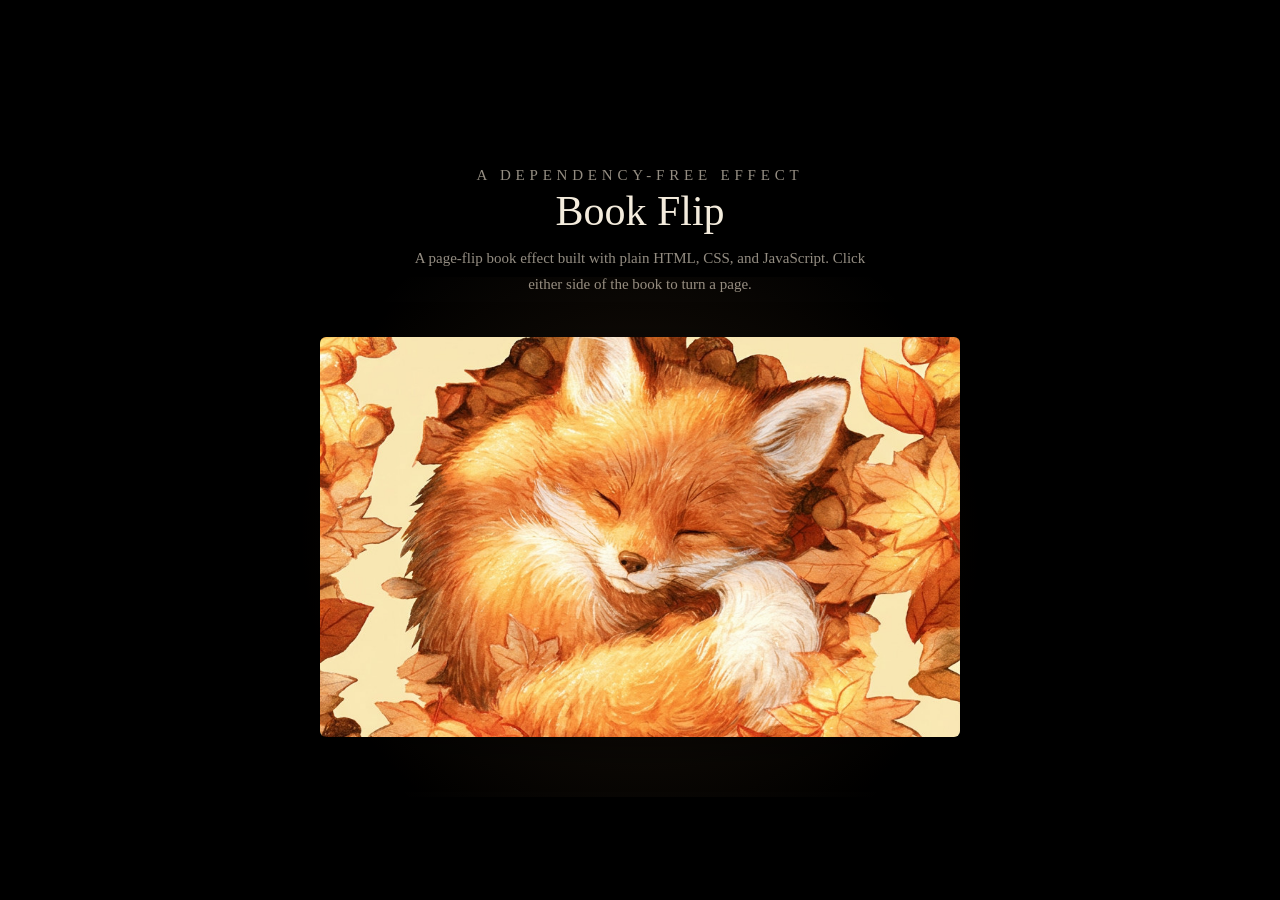
==== index.html @ 04766bbb "Replace Framer/React export with a dependency-free vanilla JS book flip Reimplements the page-flip e" ====
<!doctype html>
<html lang="en">
<head>
<meta charset="utf-8">
<meta name="viewport" content="width=device-width, initial-scale=1">
<title>Book Flip Effect</title>
<link rel="stylesheet" href="style.css">
</head>
<body>
  <div class="page">
    <div class="intro">
      <p class="eyebrow">A Dependency-Free Effect</p>
      <h1>Book Flip</h1>
      <p>A page-flip book effect built with plain HTML, CSS, and JavaScript. Click either side of the book to turn a page.</p>
    </div>

    <div class="book-flip" id="book">
      <div class="book-flip__glow"></div>
      <div class="book-flip__stage">
        <img class="book-flip__page book-flip__page--left" alt="">
        <img class="book-flip__page book-flip__page--right" alt="">
        <img class="book-flip__page book-flip__page--single" alt="">
        <div class="book-flip__leaf" hidden>
          <div class="book-flip__leaf-face book-flip__leaf-face--front"></div>
          <div class="book-flip__leaf-face book-flip__leaf-face--back"></div>
        </div>
        <button class="book-flip__zone book-flip__zone--prev" aria-label="Previous page"></button>
        <button class="book-flip__zone book-flip__zone--next" aria-label="Next page"></button>
      </div>
    </div>
  </div>

  <script src="script.js"></script>
</body>
</html>
---- style.css ----
:root {
  --bg: #000000;
  --amber: #e0a05c;
  --amber-soft: #c98a4a;
  --cream: #f4ecdd;
  --muted: #948d82;
  --paper-back: #efe6d6;
}

* {
  box-sizing: border-box;
}

html,
body {
  margin: 0;
  padding: 0;
  background: var(--bg);
  color: var(--cream);
  font-family: Georgia, 'Times New Roman', serif;
}

.page {
  min-height: 100vh;
  display: flex;
  flex-direction: column;
  align-items: center;
  justify-content: center;
  gap: 40px;
  padding: 8vh 6vw;
  text-align: center;
}

.intro {
  max-width: 480px;
}

.eyebrow {
  font-size: 13px;
  letter-spacing: 0.32em;
  text-transform: uppercase;
  color: var(--amber);
  margin: 0 0 14px;
}

.intro h1 {
  font-size: clamp(28px, 4vw, 42px);
  font-weight: 400;
  line-height: 1.1;
  margin: 0 0 12px;
}

.intro p {
  font-size: 15px;
  line-height: 1.7;
  color: var(--muted);
  margin: 0;
}

/* ---------- Book flip component ---------- */

.book-flip {
  --page-w: 320px;
  position: relative;
  width: min(640px, 90vw);
  aspect-ratio: 8 / 5;
  flex-shrink: 0;
}

.book-flip__glow {
  position: absolute;
  inset: -15%;
  background: radial-gradient(circle, rgba(224, 160, 92, 0.16) 0%, rgba(224, 160, 92, 0.05) 45%, rgba(0, 0, 0, 0) 72%);
  pointer-events: none;
}

.book-flip__stage {
  position: relative;
  width: 100%;
  height: 100%;
  perspective: 2200px;
}

.book-flip__page,
.book-flip__leaf {
  position: absolute;
  top: 0;
  height: 100%;
  width: 50%;
}

.book-flip__page {
  object-fit: cover;
  background: var(--paper-back);
  box-shadow: 0 10px 40px rgba(0, 0, 0, 0.45);
}

.book-flip__page--left {
  left: 0;
  border-radius: 6px 0 0 6px;
}

.book-flip__page--right {
  left: 50%;
  border-radius: 0 6px 6px 0;
}

.book-flip__page--single {
  left: 0;
  width: 100%;
  border-radius: 6px;
}

.book-flip__page[hidden] {
  display: none;
}

/* the animated leaf sits exactly over whichever static page is mid-flip */
.book-flip__leaf {
  transform-style: preserve-3d;
  transition: transform 650ms cubic-bezier(0.4, 0.1, 0.2, 1);
  pointer-events: none;
  will-change: transform;
}

.book-flip__leaf[hidden] {
  display: none;
}

.book-flip__leaf-face {
  position: absolute;
  inset: 0;
  backface-visibility: hidden;
  overflow: hidden;
}

.book-flip__leaf-face--front img {
  width: 100%;
  height: 100%;
  object-fit: cover;
  display: block;
}

.book-flip__leaf-face--back {
  background: linear-gradient(120deg, var(--paper-back) 0%, #e3d8c3 100%);
  transform: rotateY(180deg);
}

/* subtle shading near the spine while a leaf is turning */
.book-flip__leaf-face--front::after,
.book-flip__leaf-face--back::after {
  content: '';
  position: absolute;
  inset: 0;
  pointer-events: none;
}

.book-flip__leaf--from-right .book-flip__leaf-face--front::after {
  background: linear-gradient(to right, rgba(0, 0, 0, 0.35), transparent 35%);
}

.book-flip__leaf--from-left .book-flip__leaf-face--front::after {
  background: linear-gradient(to left, rgba(0, 0, 0, 0.35), transparent 35%);
}

.book-flip__zone {
  position: absolute;
  top: 0;
  height: 100%;
  width: 50%;
  background: transparent;
  border: 0;
  padding: 0;
  margin: 0;
  cursor: pointer;
  z-index: 5;
}

.book-flip__zone--prev {
  left: 0;
}

.book-flip__zone--next {
  left: 50%;
}

.book-flip__zone:disabled {
  cursor: default;
}

@media (max-width: 560px) {
  .page {
    padding: 6vh 8vw;
    gap: 28px;
  }
}
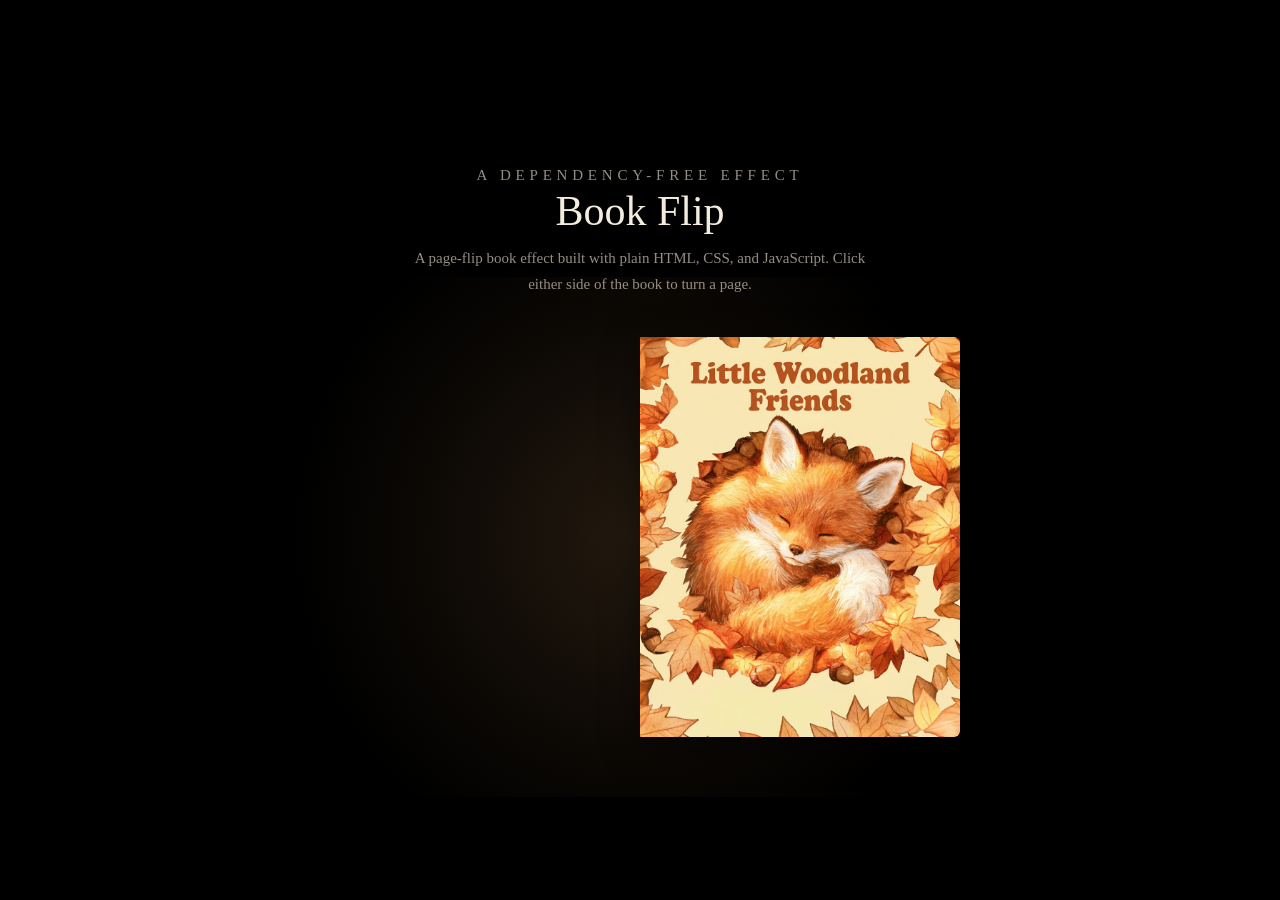
==== commit cc9038bf: "Size the cover/back-cover as a single page, not a double-wide card The cover and back cover were ren" ====
--- a/index.html
+++ b/index.html
@@ -19,7 +19,7 @@
       <div class="book-flip__stage">
         <img class="book-flip__page book-flip__page--left" alt="">
         <img class="book-flip__page book-flip__page--right" alt="">
-        <img class="book-flip__page book-flip__page--single" alt="">
+        <div class="book-flip__spine" hidden></div>
         <div class="book-flip__leaf" hidden>
           <div class="book-flip__leaf-face book-flip__leaf-face--front"></div>
           <div class="book-flip__leaf-face book-flip__leaf-face--back"></div>
--- a/style.css
+++ b/style.css
@@ -60,7 +60,6 @@
 /* ---------- Book flip component ---------- */
 
 .book-flip {
-  --page-w: 320px;
   position: relative;
   width: min(640px, 90vw);
   aspect-ratio: 8 / 5;
@@ -105,13 +104,29 @@
   border-radius: 0 6px 6px 0;
 }
 
-.book-flip__page--single {
-  left: 0;
-  width: 100%;
-  border-radius: 6px;
-}
-
 .book-flip__page[hidden] {
+  display: none;
+}
+
+/* fixed gutter shadow marking the spine between the two pages */
+.book-flip__spine {
+  position: absolute;
+  top: 0;
+  left: 50%;
+  width: 20px;
+  height: 100%;
+  margin-left: -10px;
+  pointer-events: none;
+  background: linear-gradient(
+    to right,
+    rgba(0, 0, 0, 0.28) 0%,
+    rgba(0, 0, 0, 0.06) 40%,
+    rgba(0, 0, 0, 0.06) 60%,
+    rgba(0, 0, 0, 0.28) 100%
+  );
+}
+
+.book-flip__spine[hidden] {
   display: none;
 }
 
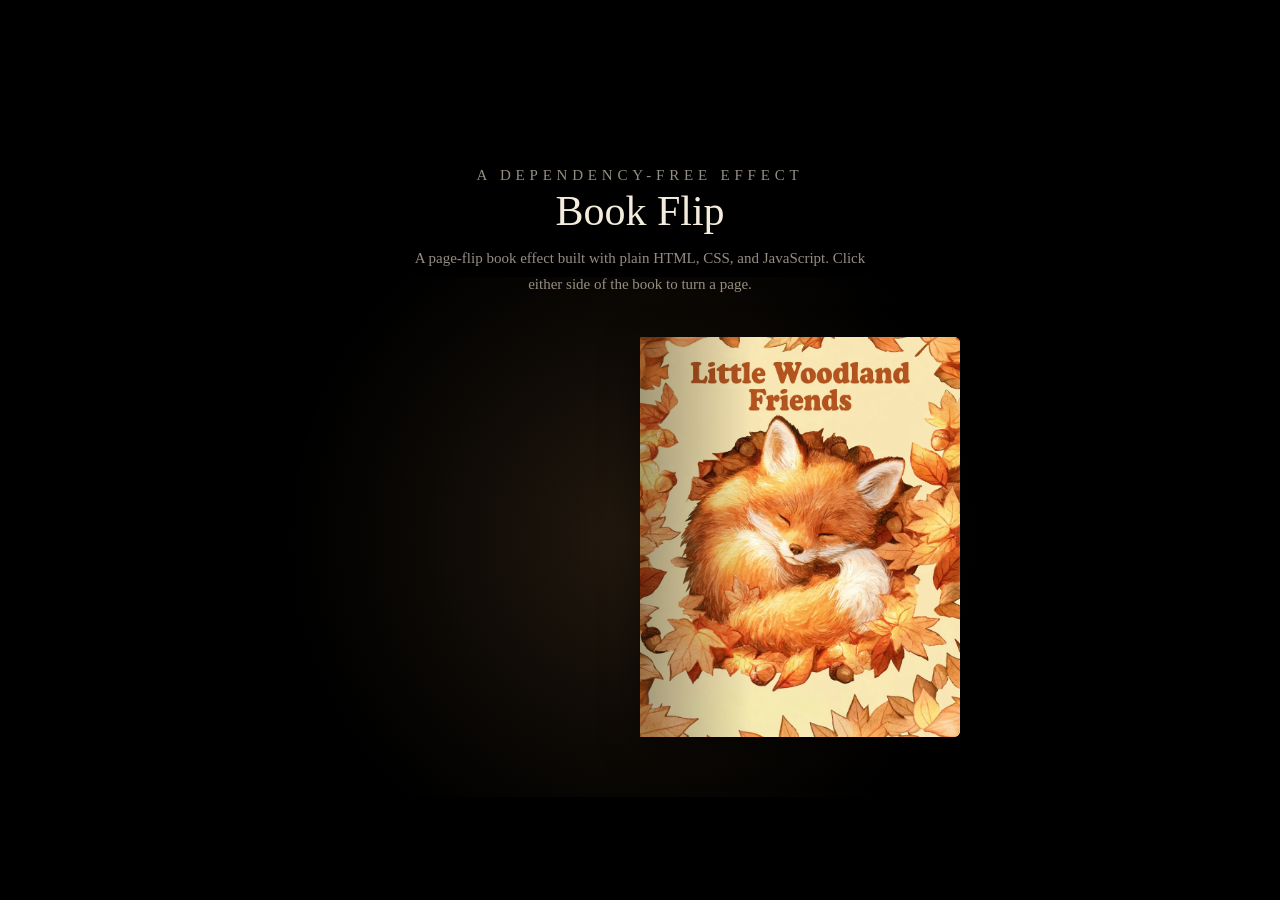
==== commit 5bc2e155: "Write every page as a real <img> in the HTML instead of via JS Found by comparing against the origin" ====
--- a/index.html
+++ b/index.html
@@ -17,13 +17,63 @@
     <div class="book-flip" id="book">
       <div class="book-flip__glow"></div>
       <div class="book-flip__stage">
-        <img class="book-flip__page book-flip__page--left" alt="">
-        <img class="book-flip__page book-flip__page--right" alt="">
-        <div class="book-flip__spine" hidden></div>
-        <div class="book-flip__leaf" hidden>
-          <div class="book-flip__leaf-face book-flip__leaf-face--front"></div>
+        <!--
+          Every page is a real <img> written directly into the page, not
+          inserted by JavaScript, so the browser starts loading all of
+          them the moment it parses this HTML — well before script.js
+          even downloads. Each sits in a fixed left/right slot (its role
+          never changes), and script.js only ever shows/hides them and
+          triggers their turn; it never sets a `src`.
+        -->
+        <div class="book-flip__leaf book-flip__leaf--right-slot">
+          <div class="book-flip__leaf-face book-flip__leaf-face--front"><img src="assets/cover.webp" alt=""></div>
           <div class="book-flip__leaf-face book-flip__leaf-face--back"></div>
         </div>
+        <div class="book-flip__leaf book-flip__leaf--left-slot" hidden>
+          <div class="book-flip__leaf-face book-flip__leaf-face--front"><img src="assets/page-01.webp" alt=""></div>
+          <div class="book-flip__leaf-face book-flip__leaf-face--back"></div>
+        </div>
+        <div class="book-flip__leaf book-flip__leaf--right-slot" hidden>
+          <div class="book-flip__leaf-face book-flip__leaf-face--front"><img src="assets/page-02.webp" alt=""></div>
+          <div class="book-flip__leaf-face book-flip__leaf-face--back"></div>
+        </div>
+        <div class="book-flip__leaf book-flip__leaf--left-slot" hidden>
+          <div class="book-flip__leaf-face book-flip__leaf-face--front"><img src="assets/page-03.webp" alt=""></div>
+          <div class="book-flip__leaf-face book-flip__leaf-face--back"></div>
+        </div>
+        <div class="book-flip__leaf book-flip__leaf--right-slot" hidden>
+          <div class="book-flip__leaf-face book-flip__leaf-face--front"><img src="assets/page-04.webp" alt=""></div>
+          <div class="book-flip__leaf-face book-flip__leaf-face--back"></div>
+        </div>
+        <div class="book-flip__leaf book-flip__leaf--left-slot" hidden>
+          <div class="book-flip__leaf-face book-flip__leaf-face--front"><img src="assets/page-05.webp" alt=""></div>
+          <div class="book-flip__leaf-face book-flip__leaf-face--back"></div>
+        </div>
+        <div class="book-flip__leaf book-flip__leaf--right-slot" hidden>
+          <div class="book-flip__leaf-face book-flip__leaf-face--front"><img src="assets/page-06.webp" alt=""></div>
+          <div class="book-flip__leaf-face book-flip__leaf-face--back"></div>
+        </div>
+        <div class="book-flip__leaf book-flip__leaf--left-slot" hidden>
+          <div class="book-flip__leaf-face book-flip__leaf-face--front"><img src="assets/page-07.webp" alt=""></div>
+          <div class="book-flip__leaf-face book-flip__leaf-face--back"></div>
+        </div>
+        <div class="book-flip__leaf book-flip__leaf--right-slot" hidden>
+          <div class="book-flip__leaf-face book-flip__leaf-face--front"><img src="assets/page-08.webp" alt=""></div>
+          <div class="book-flip__leaf-face book-flip__leaf-face--back"></div>
+        </div>
+        <div class="book-flip__leaf book-flip__leaf--left-slot" hidden>
+          <div class="book-flip__leaf-face book-flip__leaf-face--front"><img src="assets/page-09.webp" alt=""></div>
+          <div class="book-flip__leaf-face book-flip__leaf-face--back"></div>
+        </div>
+        <div class="book-flip__leaf book-flip__leaf--right-slot" hidden>
+          <div class="book-flip__leaf-face book-flip__leaf-face--front"><img src="assets/page-10.webp" alt=""></div>
+          <div class="book-flip__leaf-face book-flip__leaf-face--back"></div>
+        </div>
+        <div class="book-flip__leaf book-flip__leaf--left-slot" hidden>
+          <div class="book-flip__leaf-face book-flip__leaf-face--front"><img src="assets/back-cover.webp" alt=""></div>
+          <div class="book-flip__leaf-face book-flip__leaf-face--back"></div>
+        </div>
+        <div class="book-flip__spine" hidden></div>
         <button class="book-flip__zone book-flip__zone--prev" aria-label="Previous page"></button>
         <button class="book-flip__zone book-flip__zone--next" aria-label="Next page"></button>
       </div>
--- a/style.css
+++ b/style.css
@@ -80,34 +80,6 @@
   perspective: 2200px;
 }
 
-.book-flip__page,
-.book-flip__leaf {
-  position: absolute;
-  top: 0;
-  height: 100%;
-  width: 50%;
-}
-
-.book-flip__page {
-  object-fit: cover;
-  background: var(--paper-back);
-  box-shadow: 0 10px 40px rgba(0, 0, 0, 0.45);
-}
-
-.book-flip__page--left {
-  left: 0;
-  border-radius: 6px 0 0 6px;
-}
-
-.book-flip__page--right {
-  left: 50%;
-  border-radius: 0 6px 6px 0;
-}
-
-.book-flip__page[hidden] {
-  display: none;
-}
-
 /* fixed gutter shadow marking the spine between the two pages */
 .book-flip__spine {
   position: absolute;
@@ -130,16 +102,47 @@
   display: none;
 }
 
-/* the animated leaf sits exactly over whichever static page is mid-flip */
+/*
+ * Every page is a real, always-present <img> — each sits in a fixed slot
+ * (left or right of the spine), so which direction it turns and which
+ * edge it hinges on never changes. Only the two leaves belonging to the
+ * current spread are shown; turning one adds --turning, which triggers
+ * its slot's rotation.
+ */
 .book-flip__leaf {
+  position: absolute;
+  top: 0;
+  width: 50%;
+  height: 100%;
   transform-style: preserve-3d;
   transition: transform 650ms cubic-bezier(0.4, 0.1, 0.2, 1);
-  pointer-events: none;
   will-change: transform;
 }
 
 .book-flip__leaf[hidden] {
   display: none;
+}
+
+.book-flip__leaf--turning {
+  z-index: 2;
+}
+
+.book-flip__leaf--right-slot {
+  left: 50%;
+  transform-origin: 0% 50%;
+}
+
+.book-flip__leaf--right-slot.book-flip__leaf--turning {
+  transform: rotateY(-180deg);
+}
+
+.book-flip__leaf--left-slot {
+  left: 0;
+  transform-origin: 100% 50%;
+}
+
+.book-flip__leaf--left-slot.book-flip__leaf--turning {
+  transform: rotateY(180deg);
 }
 
 .book-flip__leaf-face {
@@ -147,6 +150,16 @@
   inset: 0;
   backface-visibility: hidden;
   overflow: hidden;
+  background: var(--paper-back);
+  box-shadow: 0 10px 40px rgba(0, 0, 0, 0.45);
+}
+
+.book-flip__leaf--left-slot .book-flip__leaf-face {
+  border-radius: 6px 0 0 6px;
+}
+
+.book-flip__leaf--right-slot .book-flip__leaf-face {
+  border-radius: 0 6px 6px 0;
 }
 
 .book-flip__leaf-face--front img {
@@ -170,11 +183,11 @@
   pointer-events: none;
 }
 
-.book-flip__leaf--from-right .book-flip__leaf-face--front::after {
+.book-flip__leaf--right-slot .book-flip__leaf-face--front::after {
   background: linear-gradient(to right, rgba(0, 0, 0, 0.35), transparent 35%);
 }
 
-.book-flip__leaf--from-left .book-flip__leaf-face--front::after {
+.book-flip__leaf--left-slot .book-flip__leaf-face--front::after {
   background: linear-gradient(to left, rgba(0, 0, 0, 0.35), transparent 35%);
 }
 
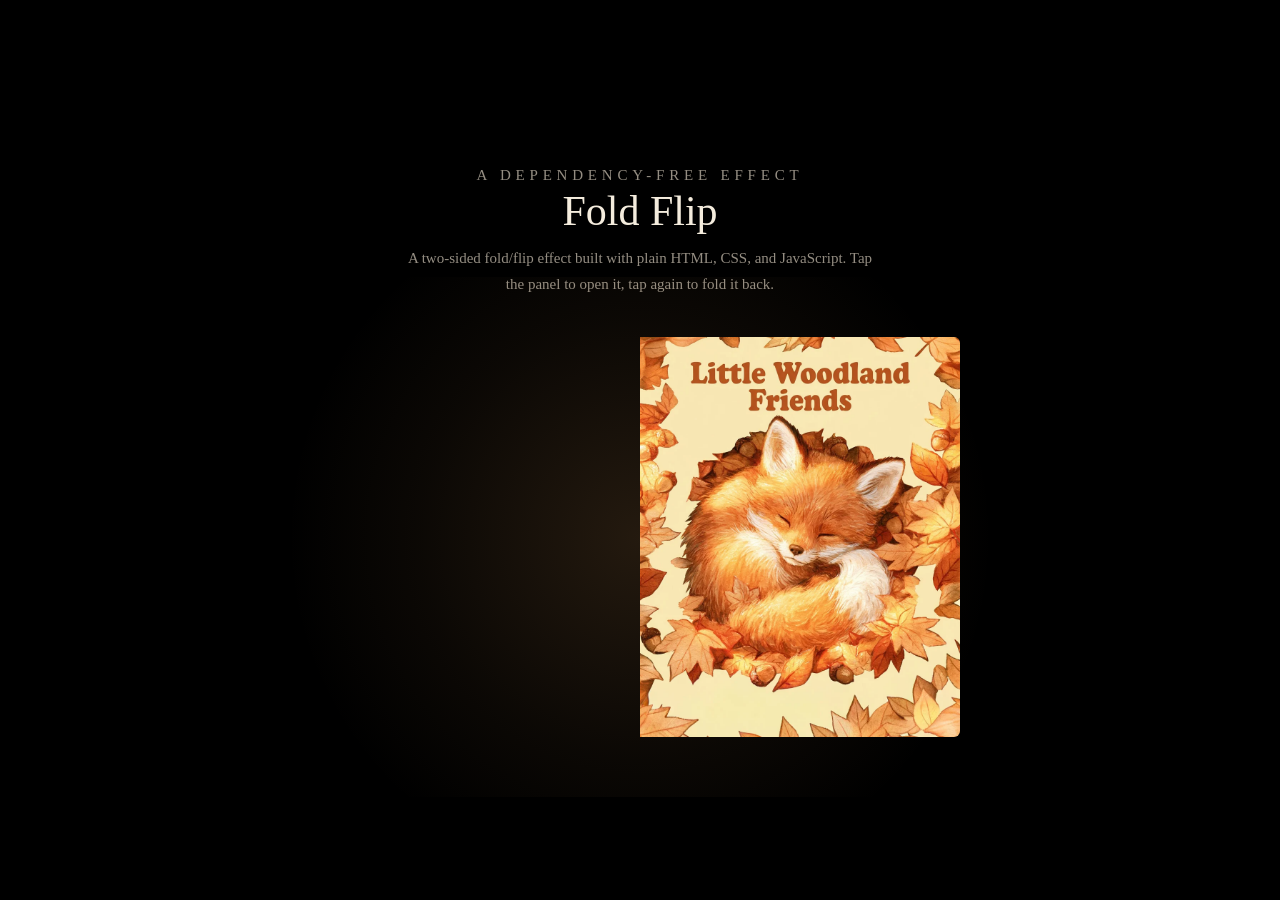
==== commit bc42cf6e: "Replace the book with a minimal two-face fold/flip effect Simplifies the whole project to what it's " ====
--- a/index.html
+++ b/index.html
@@ -3,79 +3,31 @@
 <head>
 <meta charset="utf-8">
 <meta name="viewport" content="width=device-width, initial-scale=1">
-<title>Book Flip Effect</title>
+<title>Fold Flip Effect</title>
 <link rel="stylesheet" href="style.css">
 </head>
 <body>
   <div class="page">
     <div class="intro">
       <p class="eyebrow">A Dependency-Free Effect</p>
-      <h1>Book Flip</h1>
-      <p>A page-flip book effect built with plain HTML, CSS, and JavaScript. Click either side of the book to turn a page.</p>
+      <h1>Fold Flip</h1>
+      <p>A two-sided fold/flip effect built with plain HTML, CSS, and JavaScript. Tap the panel to open it, tap again to fold it back.</p>
     </div>
 
-    <div class="book-flip" id="book">
-      <div class="book-flip__glow"></div>
-      <div class="book-flip__stage">
+    <div class="fold-flip" id="fold">
+      <div class="fold-flip__glow"></div>
+      <div class="fold-flip__stage">
         <!--
-          Every page is a real <img> written directly into the page, not
-          inserted by JavaScript, so the browser starts loading all of
-          them the moment it parses this HTML — well before script.js
-          even downloads. Each sits in a fixed left/right slot (its role
-          never changes), and script.js only ever shows/hides them and
-          triggers their turn; it never sets a `src`.
+          Both faces are real <img> elements written directly into the
+          page, not inserted by JavaScript, so the browser starts loading
+          both immediately. There's only ever this one panel — opening and
+          closing just rotates it 180° back and forth.
         -->
-        <div class="book-flip__leaf book-flip__leaf--right-slot">
-          <div class="book-flip__leaf-face book-flip__leaf-face--front"><img src="assets/cover.webp" alt=""></div>
-          <div class="book-flip__leaf-face book-flip__leaf-face--back"></div>
+        <div class="fold-flip__panel">
+          <div class="fold-flip__face fold-flip__face--front"><img src="assets/front.webp" alt=""></div>
+          <div class="fold-flip__face fold-flip__face--back"><img src="assets/back.webp" alt=""></div>
         </div>
-        <div class="book-flip__leaf book-flip__leaf--left-slot" hidden>
-          <div class="book-flip__leaf-face book-flip__leaf-face--front"><img src="assets/page-01.webp" alt=""></div>
-          <div class="book-flip__leaf-face book-flip__leaf-face--back"></div>
-        </div>
-        <div class="book-flip__leaf book-flip__leaf--right-slot" hidden>
-          <div class="book-flip__leaf-face book-flip__leaf-face--front"><img src="assets/page-02.webp" alt=""></div>
-          <div class="book-flip__leaf-face book-flip__leaf-face--back"></div>
-        </div>
-        <div class="book-flip__leaf book-flip__leaf--left-slot" hidden>
-          <div class="book-flip__leaf-face book-flip__leaf-face--front"><img src="assets/page-03.webp" alt=""></div>
-          <div class="book-flip__leaf-face book-flip__leaf-face--back"></div>
-        </div>
-        <div class="book-flip__leaf book-flip__leaf--right-slot" hidden>
-          <div class="book-flip__leaf-face book-flip__leaf-face--front"><img src="assets/page-04.webp" alt=""></div>
-          <div class="book-flip__leaf-face book-flip__leaf-face--back"></div>
-        </div>
-        <div class="book-flip__leaf book-flip__leaf--left-slot" hidden>
-          <div class="book-flip__leaf-face book-flip__leaf-face--front"><img src="assets/page-05.webp" alt=""></div>
-          <div class="book-flip__leaf-face book-flip__leaf-face--back"></div>
-        </div>
-        <div class="book-flip__leaf book-flip__leaf--right-slot" hidden>
-          <div class="book-flip__leaf-face book-flip__leaf-face--front"><img src="assets/page-06.webp" alt=""></div>
-          <div class="book-flip__leaf-face book-flip__leaf-face--back"></div>
-        </div>
-        <div class="book-flip__leaf book-flip__leaf--left-slot" hidden>
-          <div class="book-flip__leaf-face book-flip__leaf-face--front"><img src="assets/page-07.webp" alt=""></div>
-          <div class="book-flip__leaf-face book-flip__leaf-face--back"></div>
-        </div>
-        <div class="book-flip__leaf book-flip__leaf--right-slot" hidden>
-          <div class="book-flip__leaf-face book-flip__leaf-face--front"><img src="assets/page-08.webp" alt=""></div>
-          <div class="book-flip__leaf-face book-flip__leaf-face--back"></div>
-        </div>
-        <div class="book-flip__leaf book-flip__leaf--left-slot" hidden>
-          <div class="book-flip__leaf-face book-flip__leaf-face--front"><img src="assets/page-09.webp" alt=""></div>
-          <div class="book-flip__leaf-face book-flip__leaf-face--back"></div>
-        </div>
-        <div class="book-flip__leaf book-flip__leaf--right-slot" hidden>
-          <div class="book-flip__leaf-face book-flip__leaf-face--front"><img src="assets/page-10.webp" alt=""></div>
-          <div class="book-flip__leaf-face book-flip__leaf-face--back"></div>
-        </div>
-        <div class="book-flip__leaf book-flip__leaf--left-slot" hidden>
-          <div class="book-flip__leaf-face book-flip__leaf-face--front"><img src="assets/back-cover.webp" alt=""></div>
-          <div class="book-flip__leaf-face book-flip__leaf-face--back"></div>
-        </div>
-        <div class="book-flip__spine" hidden></div>
-        <button class="book-flip__zone book-flip__zone--prev" aria-label="Previous page"></button>
-        <button class="book-flip__zone book-flip__zone--next" aria-label="Next page"></button>
+        <button class="fold-flip__zone" aria-label="Open or close"></button>
       </div>
     </div>
   </div>
--- a/style.css
+++ b/style.css
@@ -4,7 +4,6 @@
   --amber-soft: #c98a4a;
   --cream: #f4ecdd;
   --muted: #948d82;
-  --paper-back: #efe6d6;
 }
 
 * {
@@ -57,163 +56,84 @@
   margin: 0;
 }
 
-/* ---------- Book flip component ---------- */
+/* ---------- Fold flip component ---------- */
 
-.book-flip {
+.fold-flip {
   position: relative;
   width: min(640px, 90vw);
   aspect-ratio: 8 / 5;
   flex-shrink: 0;
 }
 
-.book-flip__glow {
+.fold-flip__glow {
   position: absolute;
   inset: -15%;
   background: radial-gradient(circle, rgba(224, 160, 92, 0.16) 0%, rgba(224, 160, 92, 0.05) 45%, rgba(0, 0, 0, 0) 72%);
   pointer-events: none;
 }
 
-.book-flip__stage {
+.fold-flip__stage {
   position: relative;
   width: 100%;
   height: 100%;
   perspective: 2200px;
 }
 
-/* fixed gutter shadow marking the spine between the two pages */
-.book-flip__spine {
+/*
+ * The one panel that exists: front and back are both real, always-loaded
+ * <img> elements on the same element, hinged at its own center — so it
+ * flips in place, staying in the exact same spot whether it's showing its
+ * front or back, rather than swinging out to one side like a door.
+ * Opening and closing just rotate it 180° back and forth — there's
+ * nothing else to swap or reveal underneath, so there's no load-timing
+ * edge case at all.
+ */
+.fold-flip__panel {
   position: absolute;
   top: 0;
   left: 50%;
-  width: 20px;
-  height: 100%;
-  margin-left: -10px;
-  pointer-events: none;
-  background: linear-gradient(
-    to right,
-    rgba(0, 0, 0, 0.28) 0%,
-    rgba(0, 0, 0, 0.06) 40%,
-    rgba(0, 0, 0, 0.06) 60%,
-    rgba(0, 0, 0, 0.28) 100%
-  );
-}
-
-.book-flip__spine[hidden] {
-  display: none;
-}
-
-/*
- * Every page is a real, always-present <img> — each sits in a fixed slot
- * (left or right of the spine), so which direction it turns and which
- * edge it hinges on never changes. Only the two leaves belonging to the
- * current spread are shown; turning one adds --turning, which triggers
- * its slot's rotation.
- */
-.book-flip__leaf {
-  position: absolute;
-  top: 0;
   width: 50%;
   height: 100%;
   transform-style: preserve-3d;
-  transition: transform 650ms cubic-bezier(0.4, 0.1, 0.2, 1);
-  will-change: transform;
+  transform-origin: 50% 50%;
+  transition: transform 650ms cubic-bezier(0.65, 0, 0.35, 1);
 }
 
-.book-flip__leaf[hidden] {
-  display: none;
-}
-
-.book-flip__leaf--turning {
-  z-index: 2;
-}
-
-.book-flip__leaf--right-slot {
-  left: 50%;
-  transform-origin: 0% 50%;
-}
-
-.book-flip__leaf--right-slot.book-flip__leaf--turning {
+.fold-flip__panel--open {
   transform: rotateY(-180deg);
 }
 
-.book-flip__leaf--left-slot {
-  left: 0;
-  transform-origin: 100% 50%;
-}
-
-.book-flip__leaf--left-slot.book-flip__leaf--turning {
-  transform: rotateY(180deg);
-}
-
-.book-flip__leaf-face {
+.fold-flip__face {
   position: absolute;
   inset: 0;
   backface-visibility: hidden;
   overflow: hidden;
-  background: var(--paper-back);
-  box-shadow: 0 10px 40px rgba(0, 0, 0, 0.45);
-}
-
-.book-flip__leaf--left-slot .book-flip__leaf-face {
-  border-radius: 6px 0 0 6px;
-}
-
-.book-flip__leaf--right-slot .book-flip__leaf-face {
   border-radius: 0 6px 6px 0;
 }
 
-.book-flip__leaf-face--front img {
+.fold-flip__face img {
   width: 100%;
   height: 100%;
   object-fit: cover;
   display: block;
 }
 
-.book-flip__leaf-face--back {
-  background: linear-gradient(120deg, var(--paper-back) 0%, #e3d8c3 100%);
+.fold-flip__face--back {
   transform: rotateY(180deg);
 }
 
-/* subtle shading near the spine while a leaf is turning */
-.book-flip__leaf-face--front::after,
-.book-flip__leaf-face--back::after {
-  content: '';
-  position: absolute;
-  inset: 0;
-  pointer-events: none;
-}
-
-.book-flip__leaf--right-slot .book-flip__leaf-face--front::after {
-  background: linear-gradient(to right, rgba(0, 0, 0, 0.35), transparent 35%);
-}
-
-.book-flip__leaf--left-slot .book-flip__leaf-face--front::after {
-  background: linear-gradient(to left, rgba(0, 0, 0, 0.35), transparent 35%);
-}
-
-.book-flip__zone {
+.fold-flip__zone {
   position: absolute;
   top: 0;
+  left: 50%;
+  width: 50%;
   height: 100%;
-  width: 50%;
   background: transparent;
   border: 0;
   padding: 0;
   margin: 0;
   cursor: pointer;
-  z-index: 5;
-}
-
-.book-flip__zone--prev {
-  left: 0;
-}
-
-.book-flip__zone--next {
-  left: 50%;
-}
-
-.book-flip__zone:disabled {
-  cursor: default;
+  z-index: 1;
 }
 
 @media (max-width: 560px) {
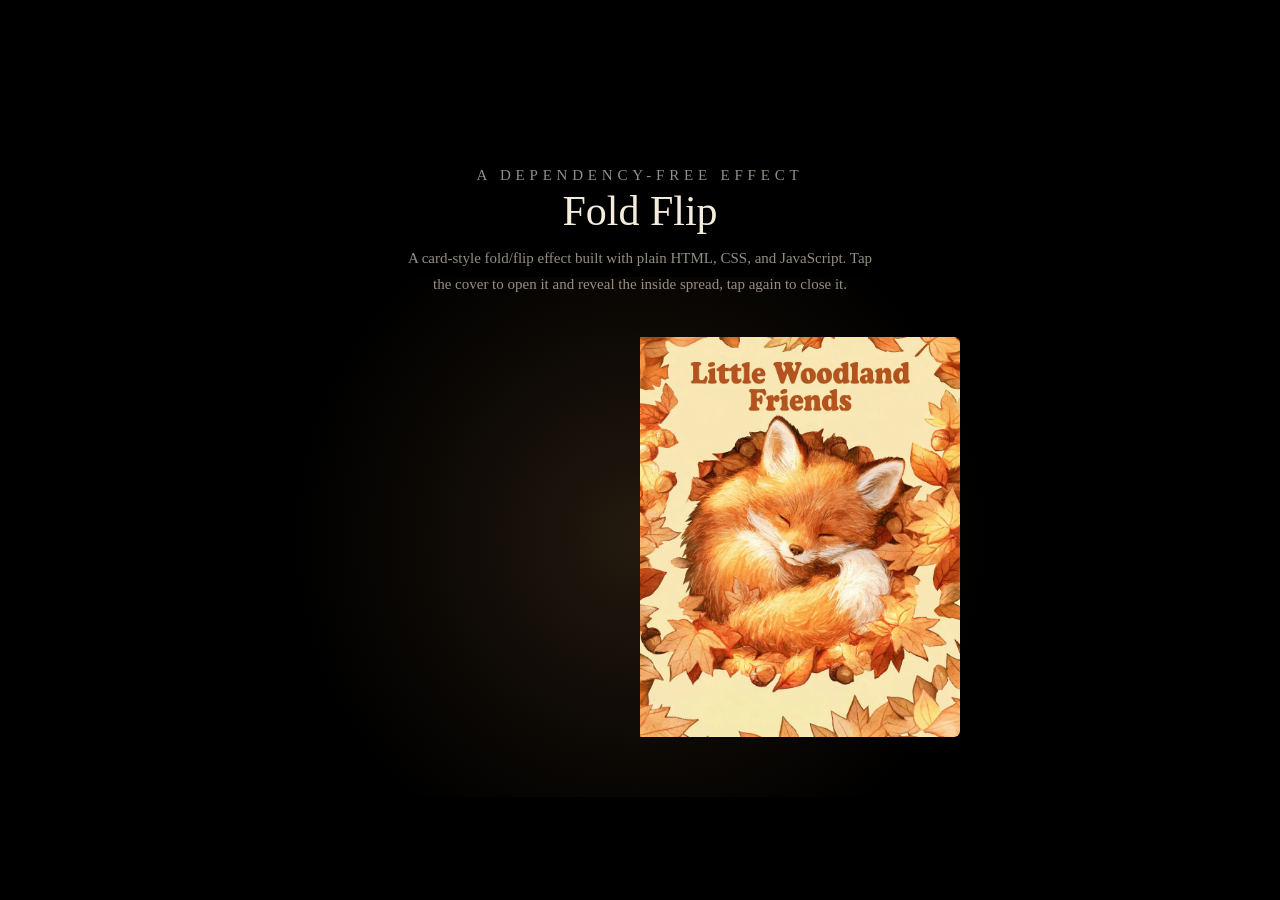
==== commit cb016813: "Add an inside-left/inside-right spread, like opening a greeting card The single two-face panel didn'" ====
--- a/index.html
+++ b/index.html
@@ -11,21 +11,30 @@
     <div class="intro">
       <p class="eyebrow">A Dependency-Free Effect</p>
       <h1>Fold Flip</h1>
-      <p>A two-sided fold/flip effect built with plain HTML, CSS, and JavaScript. Tap the panel to open it, tap again to fold it back.</p>
+      <p>A card-style fold/flip effect built with plain HTML, CSS, and JavaScript. Tap the cover to open it and reveal the inside spread, tap again to close it.</p>
     </div>
 
     <div class="fold-flip" id="fold">
       <div class="fold-flip__glow"></div>
       <div class="fold-flip__stage">
         <!--
-          Both faces are real <img> elements written directly into the
-          page, not inserted by JavaScript, so the browser starts loading
-          both immediately. There's only ever this one panel — opening and
-          closing just rotates it 180° back and forth.
+          Every page is a real <img> written directly into the page, not
+          inserted by JavaScript, so the browser starts loading all three
+          immediately. The cover sits alone on the right at rest (nothing
+          to its left, like the outside of a closed card); opening it
+          reveals the inside-left and inside-right pages as a spread.
         -->
-        <div class="fold-flip__panel">
-          <div class="fold-flip__face fold-flip__face--front"><img src="assets/front.webp" alt=""></div>
-          <div class="fold-flip__face fold-flip__face--back"><img src="assets/back.webp" alt=""></div>
+        <div class="fold-flip__leaf fold-flip__leaf--right-slot">
+          <div class="fold-flip__leaf-face fold-flip__leaf-face--front"><img src="assets/front.webp" alt=""></div>
+          <div class="fold-flip__leaf-face fold-flip__leaf-face--back"></div>
+        </div>
+        <div class="fold-flip__leaf fold-flip__leaf--left-slot" hidden>
+          <div class="fold-flip__leaf-face fold-flip__leaf-face--front"><img src="assets/inside-left.webp" alt=""></div>
+          <div class="fold-flip__leaf-face fold-flip__leaf-face--back"></div>
+        </div>
+        <div class="fold-flip__leaf fold-flip__leaf--right-slot" hidden>
+          <div class="fold-flip__leaf-face fold-flip__leaf-face--front"><img src="assets/inside-right.webp" alt=""></div>
+          <div class="fold-flip__leaf-face fold-flip__leaf-face--back"></div>
         </div>
         <button class="fold-flip__zone" aria-label="Open or close"></button>
       </div>
--- a/style.css
+++ b/style.css
@@ -4,6 +4,7 @@
   --amber-soft: #c98a4a;
   --cream: #f4ecdd;
   --muted: #948d82;
+  --paper-back: #efe6d6;
 }
 
 * {
@@ -80,60 +81,91 @@
 }
 
 /*
- * The one panel that exists: front and back are both real, always-loaded
- * <img> elements on the same element, hinged at its own center — so it
- * flips in place, staying in the exact same spot whether it's showing its
- * front or back, rather than swinging out to one side like a door.
- * Opening and closing just rotate it 180° back and forth — there's
- * nothing else to swap or reveal underneath, so there's no load-timing
- * edge case at all.
+ * Every page is a real, always-present <img> — each sits in a fixed slot
+ * (left or right of center), so which direction it turns and which edge
+ * it hinges on never changes. Only the leaves belonging to the current
+ * state (closed or open) are shown; turning one adds --turning, which
+ * triggers its slot's rotation. No shadows anywhere by design — flat,
+ * clean faces only.
  */
-.fold-flip__panel {
+.fold-flip__leaf {
   position: absolute;
   top: 0;
-  left: 50%;
   width: 50%;
   height: 100%;
   transform-style: preserve-3d;
-  transform-origin: 50% 50%;
   transition: transform 650ms cubic-bezier(0.65, 0, 0.35, 1);
 }
 
-.fold-flip__panel--open {
+.fold-flip__leaf[hidden] {
+  display: none;
+}
+
+.fold-flip__leaf--turning {
+  z-index: 2;
+}
+
+.fold-flip__leaf--right-slot {
+  left: 50%;
+  transform-origin: 0% 50%;
+}
+
+.fold-flip__leaf--right-slot.fold-flip__leaf--turning {
   transform: rotateY(-180deg);
 }
 
-.fold-flip__face {
+.fold-flip__leaf--left-slot {
+  left: 0;
+  transform-origin: 100% 50%;
+}
+
+.fold-flip__leaf--left-slot.fold-flip__leaf--turning {
+  transform: rotateY(180deg);
+}
+
+.fold-flip__leaf-face {
   position: absolute;
   inset: 0;
   backface-visibility: hidden;
   overflow: hidden;
+}
+
+.fold-flip__leaf--left-slot .fold-flip__leaf-face {
+  border-radius: 6px 0 0 6px;
+}
+
+.fold-flip__leaf--right-slot .fold-flip__leaf-face {
   border-radius: 0 6px 6px 0;
 }
 
-.fold-flip__face img {
+.fold-flip__leaf-face img {
   width: 100%;
   height: 100%;
   object-fit: cover;
   display: block;
 }
 
-.fold-flip__face--back {
+/*
+ * Populated at init (see wireBackFaces in script.js) with the exact page
+ * this leaf's turn reveals on the far side, reusing that page's own
+ * cached image — so as the leaf turns, real artwork grows in rather than
+ * a blank card. The fill underneath is only a fallback for the rare leaf
+ * with no neighbor to show.
+ */
+.fold-flip__leaf-face--back {
+  background: var(--paper-back);
   transform: rotateY(180deg);
 }
 
 .fold-flip__zone {
   position: absolute;
-  top: 0;
-  left: 50%;
-  width: 50%;
-  height: 100%;
+  inset: 0;
   background: transparent;
   border: 0;
   padding: 0;
   margin: 0;
   cursor: pointer;
-  z-index: 1;
+  z-index: 5;
 }
 
 @media (max-width: 560px) {
